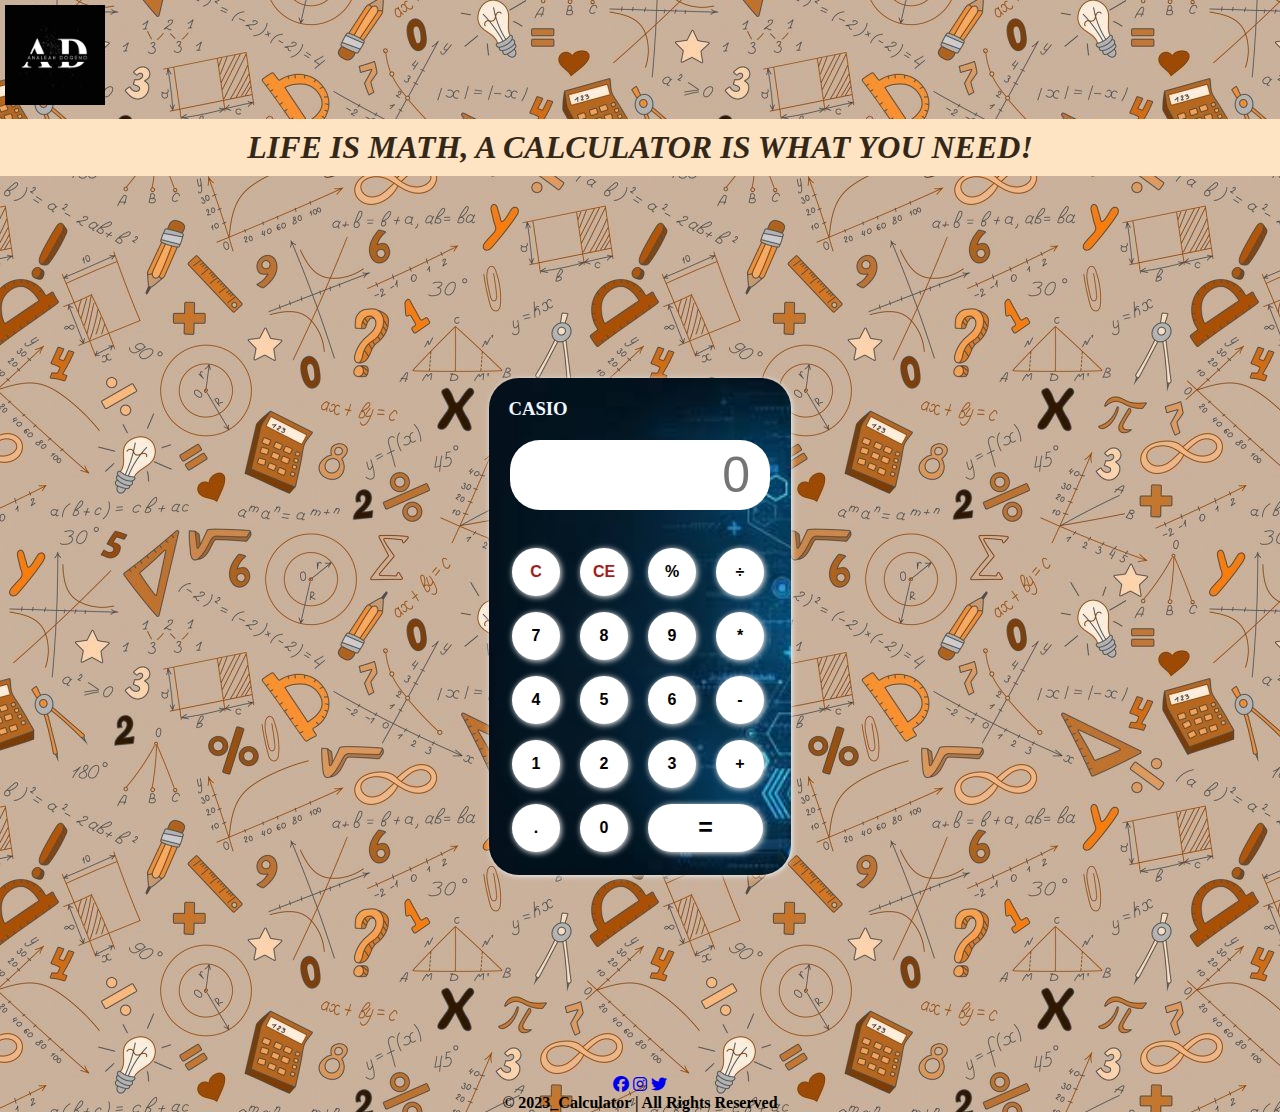
==== index.html @ 6ab8ed5a "initial commit" ====
<!DOCTYPE html>
<html lang="en">
<head>
   <meta charset="UTF-8">
   <meta http-equiv="X-UA-Compatible" content="IE=edge">
   <meta name="viewport" content="width=device-width, initial-scale=1.0">
   <link href="https://cdn.jsdelivr.net/npm/bootstrap@5.3.0-alpha1/dist/css/bootstrap.min.css" rel="stylesheet" integrity="sha384-GLhlTQ8iRABdZLl6O3oVMWSktQOp6b7In1Zl3/Jr59b6EGGoI1aFkw7cmDA6j6gD" crossorigin="anonymous">
   <script src="https://cdn.jsdelivr.net/npm/bootstrap@5.3.0-alpha1/dist/js/bootstrap.bundle.min.js" integrity="sha384-w76AqPfDkMBDXo30jS1Sgez6pr3x5MlQ1ZAGC+nuZB+EYdgRZgiwxhTBTkF7CXvN" crossorigin="anonymous"></script>
   <link rel="stylesheet" href="https://cdnjs.cloudflare.com/ajax/libs/font-awesome/6.3.0/css/all.min.css">
   <link rel="stylesheet" href="calculator.css">
   <title>Calculator</title>
</head>
<body>
      <div class="logo">
       <img src="img/2.png" style="height: 100px; width: 100px;">
      </div>
      <div>
         <center><h1><b>LIFE IS MATH, A CALCULATOR IS WHAT YOU NEED!</b></h1></center>
      </div>
   <div class="container">
      <div class="calculator">
         <h3>CASIO</h3>
         <input type="text" placeholder="0" id="output_screen">
         <button onclick="Clear()" style="color: rgb(166, 27, 27);">C</button>
         <button onclick="del()" style="color: rgb(166, 27, 27);">CE</button>
         <button onclick="display('%')">%</button>
         <button onclick="display('/')">÷</button>
         <button onclick="display('7')">7</button>
         <button onclick="display('8')">8</button>
         <button onclick="display('9')">9</button>
         <button onclick="display('*')">*</button>
         <button onclick="display('4')">4</button>
         <button onclick="display('5')">5</button>
         <button onclick="display('6')">6</button>
         <button onclick="display('-')">-</button>
         <button onclick="display('1')">1</button>
         <button onclick="display('2')">2</button>
         <button onclick="display('3')">3</button>
         <button onclick="display('+')">+</button>
         <button onclick="display('.')">.</button>
         <button onclick="display('0')">0</button>
         <button onclick="Calculate()" class="Equal">=</button>
      </div>
   </div>
   <div class="footer">
      <center><p class="icon"><a href="https://www.facebook.com/" target="blank"><i class="fa-brands fa-facebook"></i></a>
                              <a href="https://www.instagram.com/" target="blank"><i class="fa-brands fa-instagram"></i></a>
                              <a href="https://twitter.com/" target="blank"><i class="fa-brands fa-twitter"></i></a><br>
               
                  <span><b>&#169; 2023_Calculator | All Rights Reserved</b></span>
               </p>
      </center>
   </div>



<script src="calculator.js"></script>
</body>
</html>
---- calculator.css ----
*
  {
  margin: 0;
  padding: 0;
  box-sizing: border-box;
  outline: none;
  }
body
  {
    background-image: url(img/background.jpg);
    background-repeat: none;

  }
.logo
  {
    margin-left: 5px;
    margin-top: 5px;
    margin-bottom: 10px;
  }
.container
  {
    height: 100vh;
    display: flex;
    justify-content: center;
    align-items: center;
  }
.calculator
  {
    background-image: url(img/calc_bg.jpeg);
    background-size: cover;
    padding: 15px;
    border-radius: 30px;
    box-shadow:  1px 1px 6px white,
                 1px 1px 6px rgba(0, 0, 0, .16);
    display: grid;
    grid-template-columns: repeat(4, 68px);
  }
input
  {
    font-family: sans-serif;
    grid-column: span 4;
    height: 70px;
    width: 260px;
    background-color: white;
    box-shadow: inset -5px -5px 12px rgb(223, 217, 217)
                inset  5px 5px 12px rgba(0, 0, 0, .16);
    border: none;
    border-radius: 30px;
    color: rgb(70, 70, 70);
    font-size: 50px;
    text-align: end;
    margin: auto;
    margin-top: 20px;
    margin-bottom: 30px;
    padding: 20px;
  }
button
  {
    font-weight: bold;
    height: 48px;
    width: 48px;
    background-color: white;
    box-shadow:  1px 1px 6px white,
                 1px 1px 6px rgba(0, 0, 0, .16);
    border: none;
    border-radius: 50%;
    margin: 8px;
    font-size: 16px;
  }
.Equal
  {
    font-weight: bold;
    font-size: 25px;
    width: 115px;
    border-radius: 40px;
    background-color: white;
    box-shadow:  1px 1px 6px white,
                 1px 1px 6px rgba(0, 0, 0, .16);
  }
h1
  {
    background-color:bisque;
    font-family:Georgia, 'Times New Roman', Times, serif;
    margin:auto;
    padding: 10px;
    color: rgb(51, 40, 24);
    font-style: oblique;
  }
h3
  {
    color: aliceblue;
    margin: auto;
    margin-top: 5px;
  }
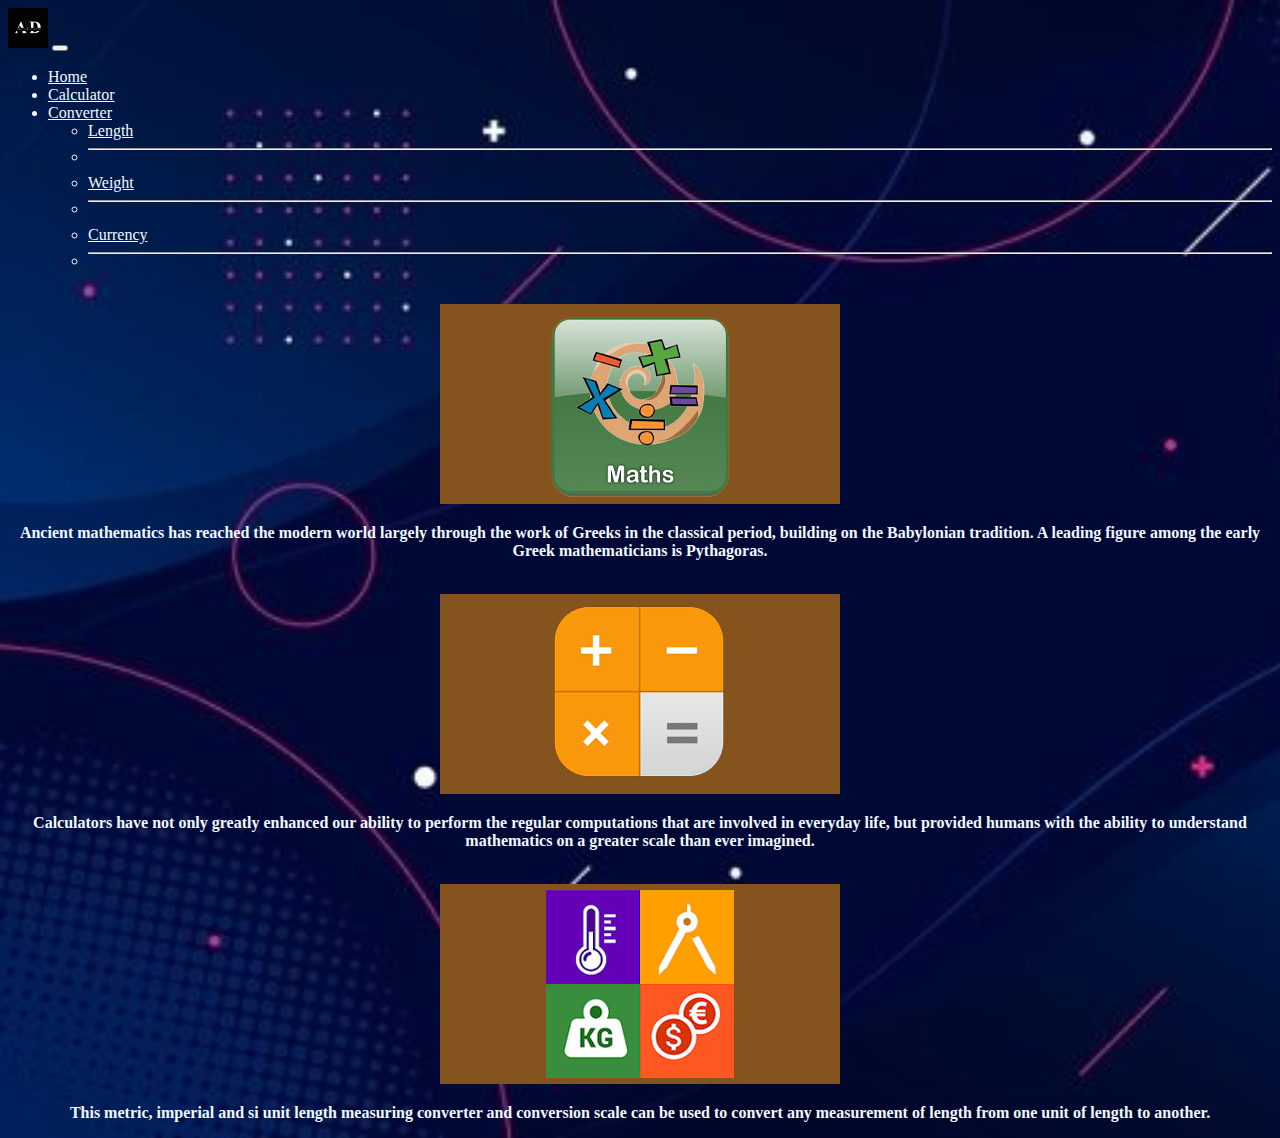
==== commit f2f62824: "updated calculator" ====
--- a/index.html
+++ b/index.html
@@ -1,59 +1,73 @@
 <!DOCTYPE html>
 <html lang="en">
 <head>
-   <meta charset="UTF-8">
-   <meta http-equiv="X-UA-Compatible" content="IE=edge">
-   <meta name="viewport" content="width=device-width, initial-scale=1.0">
-   <link href="https://cdn.jsdelivr.net/npm/bootstrap@5.3.0-alpha1/dist/css/bootstrap.min.css" rel="stylesheet" integrity="sha384-GLhlTQ8iRABdZLl6O3oVMWSktQOp6b7In1Zl3/Jr59b6EGGoI1aFkw7cmDA6j6gD" crossorigin="anonymous">
-   <script src="https://cdn.jsdelivr.net/npm/bootstrap@5.3.0-alpha1/dist/js/bootstrap.bundle.min.js" integrity="sha384-w76AqPfDkMBDXo30jS1Sgez6pr3x5MlQ1ZAGC+nuZB+EYdgRZgiwxhTBTkF7CXvN" crossorigin="anonymous"></script>
-   <link rel="stylesheet" href="https://cdnjs.cloudflare.com/ajax/libs/font-awesome/6.3.0/css/all.min.css">
-   <link rel="stylesheet" href="calculator.css">
-   <title>Calculator</title>
+    <meta charset="UTF-8">
+    <meta http-equiv="X-UA-Compatible" content="IE=edge">
+    <meta name="viewport" content="width=device-width, initial-scale=1.0">
+    <link href="https://cdn.jsdelivr.net/npm/bootstrap@5.3.0-alpha1/dist/css/bootstrap.min.css" rel="stylesheet" integrity="sha384-GLhlTQ8iRABdZLl6O3oVMWSktQOp6b7In1Zl3/Jr59b6EGGoI1aFkw7cmDA6j6gD" crossorigin="anonymous">
+    <script src="https://cdn.jsdelivr.net/npm/bootstrap@5.3.0-alpha1/dist/js/bootstrap.bundle.min.js" integrity="sha384-w76AqPfDkMBDXo30jS1Sgez6pr3x5MlQ1ZAGC+nuZB+EYdgRZgiwxhTBTkF7CXvN" crossorigin="anonymous"></script>
+    <link rel="stylesheet" href="https://cdnjs.cloudflare.com/ajax/libs/font-awesome/6.3.0/css/all.min.css">
+    <link rel="stylesheet" href="index.css">
+    <title>Calculator</title>
 </head>
 <body>
-      <div class="logo">
-       <img src="img/2.png" style="height: 100px; width: 100px;">
+    <nav class="navbar navbar-expand-lg bg-warning mt-3">
+        <div class="container-fluid">
+          <a class="navbar-brand" href="index.html"><img src="img/2.png" style="height: 40px; width: 40px;"></a>
+          <button class="navbar-toggler" type="button" data-bs-toggle="collapse" data-bs-target="#navbarSupportedContent" aria-controls="navbarSupportedContent" aria-expanded="false" aria-label="Toggle navigation">
+            <span class="navbar-toggler-icon"></span>
+          </button>
+          <div class="collapse navbar-collapse" id="navbarSupportedContent">
+            <ul class="navbar-nav me-auto mb-2 mb-lg-0">
+              <li class="nav-item">
+                <a class="nav-link active" aria-current="page" href="index.html">Home</a>
+              </li>
+              <li class="nav-item">
+                <a class="nav-link" href="calculator.html">Calculator</a>
+              </li>
+              <li class="nav-item dropdown">
+                <a class="nav-link dropdown-toggle" href="#" id="navbarDropdown" role="button" data-bs-toggle="dropdown" aria-expanded="false">Converter</a>
+                <ul class="dropdown-menu bg-secondary" aria-labelledby="navbarDropdown">
+                  <li><a class="dropdown-item" href="#">Length</a></li>
+                    <li><hr class="dropdown-divider"></li>
+                    <li><a class="dropdown-item" href="#">Weight</a></li>
+                    <li><hr class="dropdown-divider"></li>
+                    <li><a class="dropdown-item" href="#">Currency</a></li>
+                    <li><hr class="dropdown-divider"></li>
+                </ul>
+              </li>
+            </ul>
+            <form class="d-flex">
+            </form>
+          </div>
+        </div>
+    </nav><br>
+    <center>
+    <div class="container_table text-center mt-3">
+      <div class="row align-items-center d-inline-flex">
+          <div class="col-md-7">
+            <img src="img/math.jpg">
+          </div>
+          <div class="col-md-5 font-monospace">
+            <p><b>Ancient mathematics has reached the modern world largely through the work of Greeks in the classical period, building on the Babylonian tradition. A leading figure among the early Greek mathematicians is Pythagoras.</b></p>
+          </div>
       </div>
-      <div>
-         <center><h1><b>LIFE IS MATH, A CALCULATOR IS WHAT YOU NEED!</b></h1></center>
+      <div class="row align-items-center d-inline-flex">
+        <div class="col-md-7">
+          <br><img src="img/calculator.jpg">
+        </div>
+        <div class="col-md-5 font-monospace">
+          <p><b>Calculators have not only greatly enhanced our ability to perform the regular computations that are involved in everyday life, but provided humans with the ability to understand mathematics on a greater scale than ever imagined. </b></p>
+        </div>
       </div>
-   <div class="container">
-      <div class="calculator">
-         <h3>CASIO</h3>
-         <input type="text" placeholder="0" id="output_screen">
-         <button onclick="Clear()" style="color: rgb(166, 27, 27);">C</button>
-         <button onclick="del()" style="color: rgb(166, 27, 27);">CE</button>
-         <button onclick="display('%')">%</button>
-         <button onclick="display('/')">÷</button>
-         <button onclick="display('7')">7</button>
-         <button onclick="display('8')">8</button>
-         <button onclick="display('9')">9</button>
-         <button onclick="display('*')">*</button>
-         <button onclick="display('4')">4</button>
-         <button onclick="display('5')">5</button>
-         <button onclick="display('6')">6</button>
-         <button onclick="display('-')">-</button>
-         <button onclick="display('1')">1</button>
-         <button onclick="display('2')">2</button>
-         <button onclick="display('3')">3</button>
-         <button onclick="display('+')">+</button>
-         <button onclick="display('.')">.</button>
-         <button onclick="display('0')">0</button>
-         <button onclick="Calculate()" class="Equal">=</button>
+      <div class="row align-items-center d-inline-flex">
+        <div class="col-md-7">
+          <br><img src="img/converter.jpg">
+        </div>
+        <div class="col-md-5 font-monospace">
+          <p><b>This metric, imperial and si unit length measuring converter and conversion scale can be used to convert any measurement of length from one unit of length to another.</b></p>
+        </div>
       </div>
-   </div>
-   <div class="footer">
-      <center><p class="icon"><a href="https://www.facebook.com/" target="blank"><i class="fa-brands fa-facebook"></i></a>
-                              <a href="https://www.instagram.com/" target="blank"><i class="fa-brands fa-instagram"></i></a>
-                              <a href="https://twitter.com/" target="blank"><i class="fa-brands fa-twitter"></i></a><br>
-               
-                  <span><b>&#169; 2023_Calculator | All Rights Reserved</b></span>
-               </p>
-      </center>
-   </div>
-
-
-
-<script src="calculator.js"></script>
+    </div></center>
 </body>
 </html>--- a/index.css
+++ b/index.css
@@ -0,0 +1,10 @@
+body
+  {
+    background-image: url(img/index_bg.jpg);
+    background-repeat: none;
+    background-size: cover;
+  }
+*
+  {
+    color: aliceblue;
+  }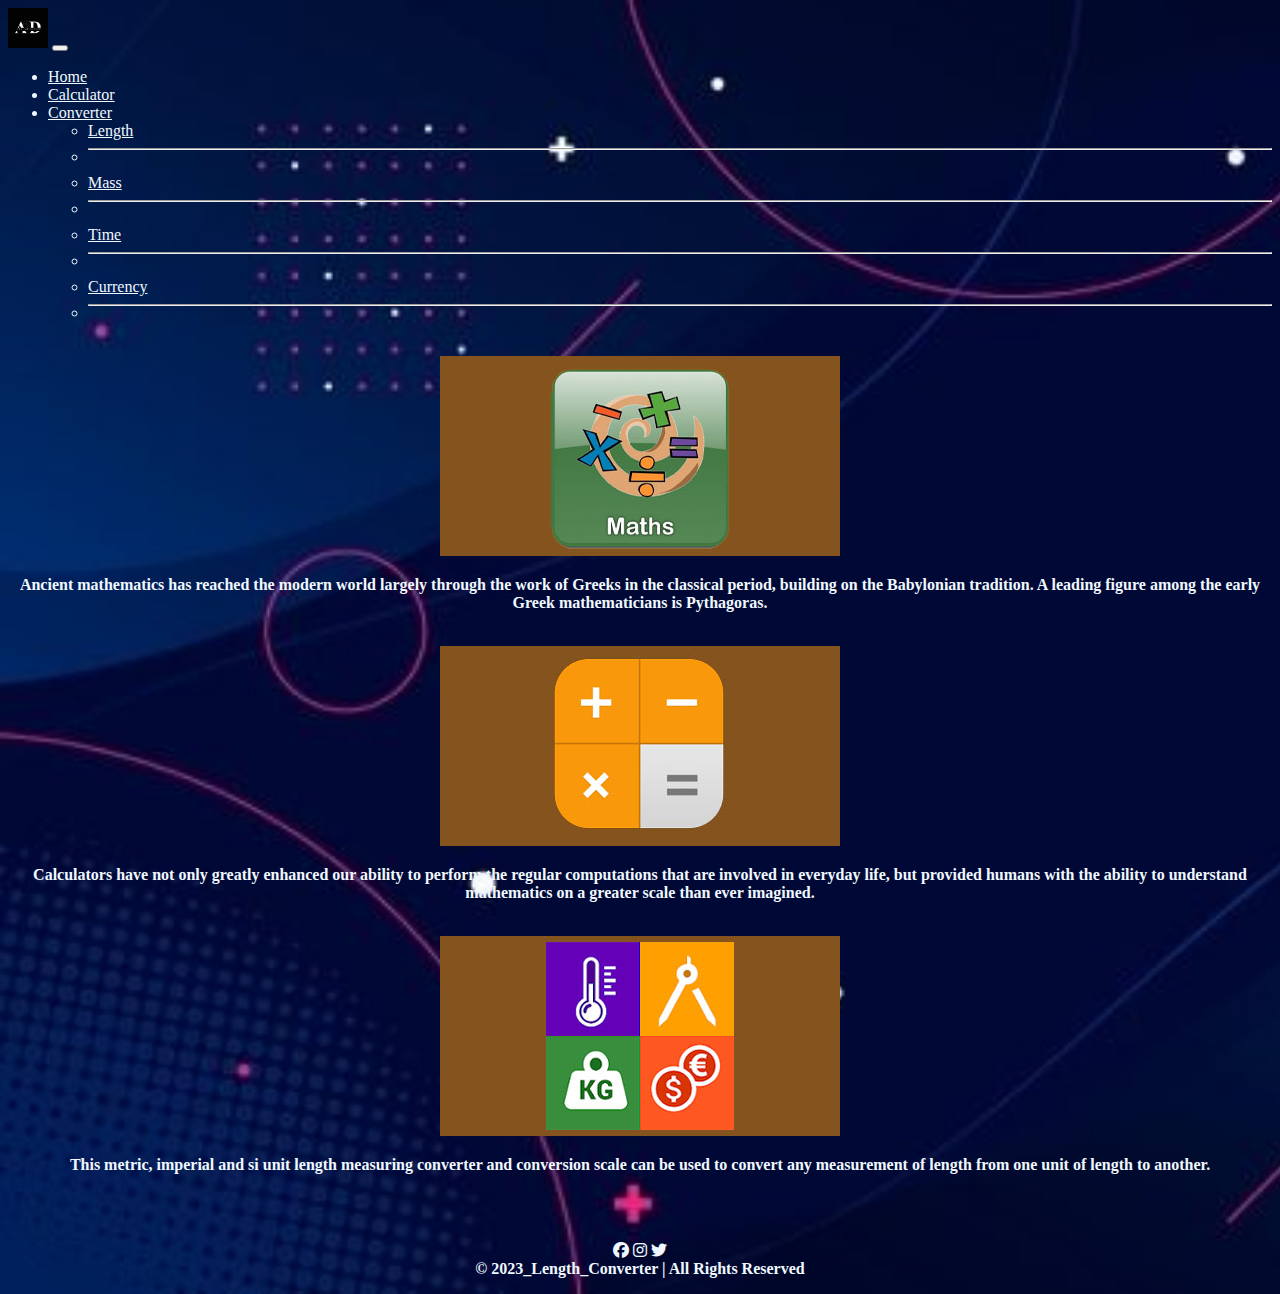
==== commit 51faa1a9: "initial commit" ====
--- a/index.html
+++ b/index.html
@@ -7,7 +7,7 @@
     <link href="https://cdn.jsdelivr.net/npm/bootstrap@5.3.0-alpha1/dist/css/bootstrap.min.css" rel="stylesheet" integrity="sha384-GLhlTQ8iRABdZLl6O3oVMWSktQOp6b7In1Zl3/Jr59b6EGGoI1aFkw7cmDA6j6gD" crossorigin="anonymous">
     <script src="https://cdn.jsdelivr.net/npm/bootstrap@5.3.0-alpha1/dist/js/bootstrap.bundle.min.js" integrity="sha384-w76AqPfDkMBDXo30jS1Sgez6pr3x5MlQ1ZAGC+nuZB+EYdgRZgiwxhTBTkF7CXvN" crossorigin="anonymous"></script>
     <link rel="stylesheet" href="https://cdnjs.cloudflare.com/ajax/libs/font-awesome/6.3.0/css/all.min.css">
-    <link rel="stylesheet" href="index.css">
+    <link rel="stylesheet" href="style/index.css">
     <title>Calculator</title>
 </head>
 <body>
@@ -28,11 +28,13 @@
               <li class="nav-item dropdown">
                 <a class="nav-link dropdown-toggle" href="#" id="navbarDropdown" role="button" data-bs-toggle="dropdown" aria-expanded="false">Converter</a>
                 <ul class="dropdown-menu bg-secondary" aria-labelledby="navbarDropdown">
-                  <li><a class="dropdown-item" href="#">Length</a></li>
+                  <li><a class="dropdown-item" href="length.html">Length</a></li>
                     <li><hr class="dropdown-divider"></li>
-                    <li><a class="dropdown-item" href="#">Weight</a></li>
-                    <li><hr class="dropdown-divider"></li>
-                    <li><a class="dropdown-item" href="#">Currency</a></li>
+                    <li><a class="dropdown-item" href="weight.html">Mass</a></li>
+                <li><hr class="dropdown-divider"></li>
+                <li><a class="dropdown-item" href="time.html">Time</a></li>
+                <li><hr class="dropdown-divider"></li>
+                    <li><a class="dropdown-item" href="currency.html">Currency</a></li>
                     <li><hr class="dropdown-divider"></li>
                 </ul>
               </li>
@@ -68,6 +70,15 @@
           <p><b>This metric, imperial and si unit length measuring converter and conversion scale can be used to convert any measurement of length from one unit of length to another.</b></p>
         </div>
       </div>
-    </div></center>
+    </div></center><br><br>
+    <div class="footer bg-dark">
+      <center><p class="icon"><a href="https://www.facebook.com/" target="blank"><i class="fa-brands fa-facebook"></i></a>
+                              <a href="https://www.instagram.com/" target="blank"><i class="fa-brands fa-instagram"></i></a>
+                              <a href="https://twitter.com/" target="blank"><i class="fa-brands fa-twitter"></i></a><br>
+               
+                  <span><b>&#169; 2023_Length_Converter | All Rights Reserved</b></span>
+               </p>
+      </center>
+   </div>
 </body>
 </html>--- a/style/index.css
+++ b/style/index.css
@@ -0,0 +1,10 @@
+body
+  {
+    background-image: url(../img/index_bg.jpg);
+    background-repeat: none;
+    background-size: cover;
+  }
+*
+  {
+    color: aliceblue;
+  }